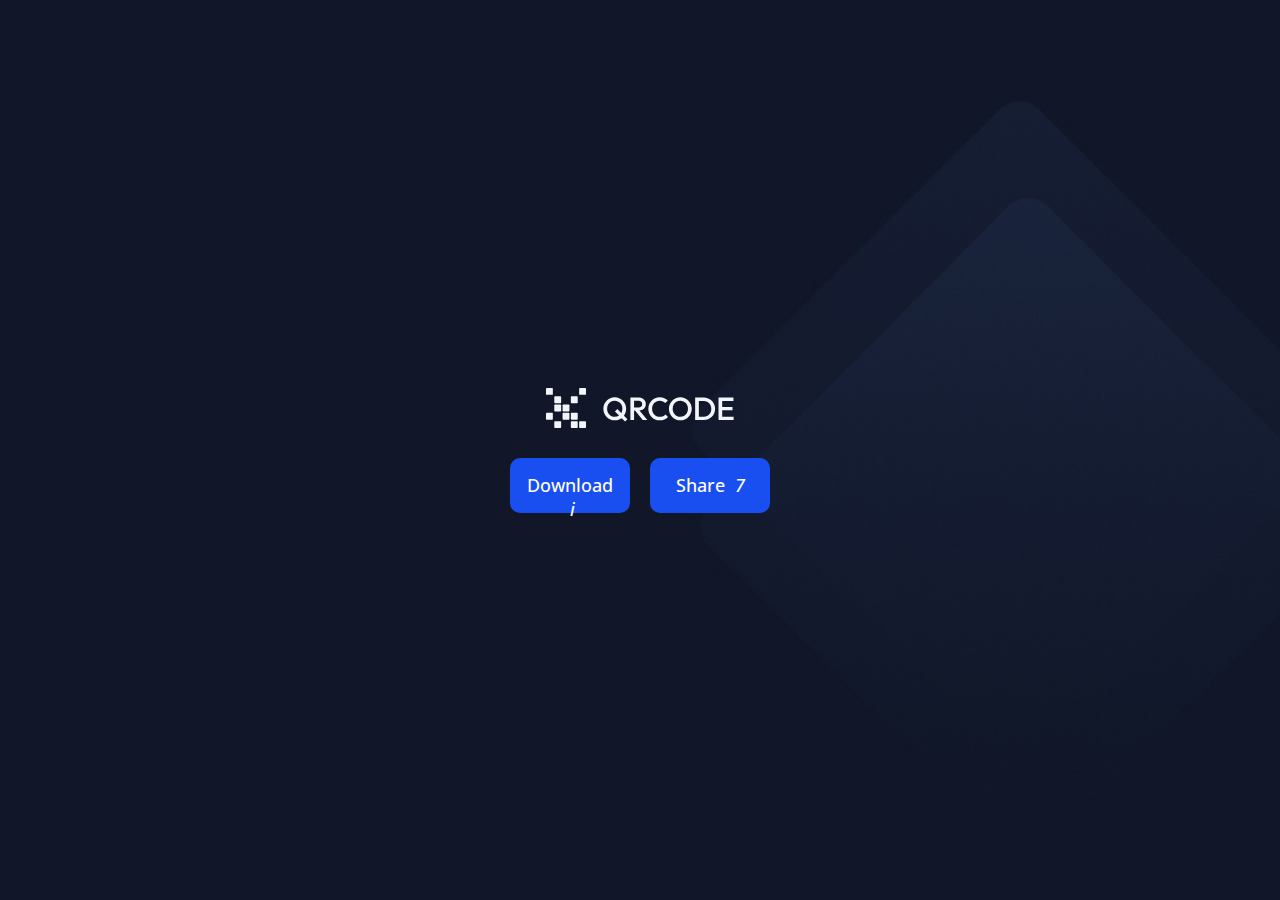
==== qrcode.html @ ef285a07 "commit" ====
<!DOCTYPE html>
<html lang="en">
  <head>
    <meta charset="UTF-8" />
    <meta name="viewport" content="width=device-width, initial-scale=1.0" />

    <link
      rel="icon"
      href="resources/favicon.ico"
      type="image/x-icon"
      sizes="96x96"
    />
    <link rel="stylesheet" href="style.css">

    <title>QR code generator | devChallenges.io</title>
  </head>
  <body></body>

 
    <div class="container">
      <img src="resources/Logo.svg" alt="logo">
      <div class="btn-group">
        <button type="submit">Download &nbsp;<i>i</i></button>
        <button type="submit">Share &nbsp;<i>7</i></button>
      </div>
    </div>
  </body>
</html>
---- style.css ----
@import url('https://fonts.googleapis.com/css2?family=Heebo:wght@100..900&family=Open+Sans:ital,wght@0,300..800;1,300..800&display=swap');

* {
    margin: 0;
    padding: 0;
    box-sizing: border-box;
  }

  body {
    height: 100vh;
    width: 100%;
    background: url(resources/qa-bg.jpg) #030617;
    background-repeat: no-repeat;
    background-size: cover;
    font-family:  "Open Sans", sans-serif ;
  }

  .author-info {
    font-size: 14px;
    text-align: center;
    margin-top: 16px;
    color: #fff;
  }

.container{
    width: 100%;
    height: 100vh;
    display: flex;
    flex-direction: column;
    gap : 30px;
    justify-content: center;
    align-items: center;
    color : #fff; 
}
.form-container{
    display : flex;
    justify-content: space-between;
    align-items: center;
    border: #194ff1 solid 3px;
    padding: 10px;
    height: auto;
    width: 600px;
    border-radius: 20px;
}
.form-container button{
    background-color: #194ff1;
    border: none;
    border-radius: 10px;
    color: #fff;
    font-size: medium;
    font-weight: 500;
    width: 120px;
    padding: 15px;
}
.form-container input{
    background-color: transparent;
    font-size: 16px;
    color: #fff;
    border: none;
    padding-left: 10px ;
    outline: none;
    width: 400px;
    
}

.form-container input::placeholder{
    color: #fff;
    font-size: 16px;
    font-weight: 400;
}
.btn-group{
    display: flex;
    gap: 20px;
        button{
            background-color: #194ff1;
            border: none;
            border-radius: 10px;
            color: #fff;
            font-size: 18px;
            font-weight: 500;
            width: 120px;
            height: 55px;
            padding: 15px;
            font-family: "Open Sans";
            }
    
}
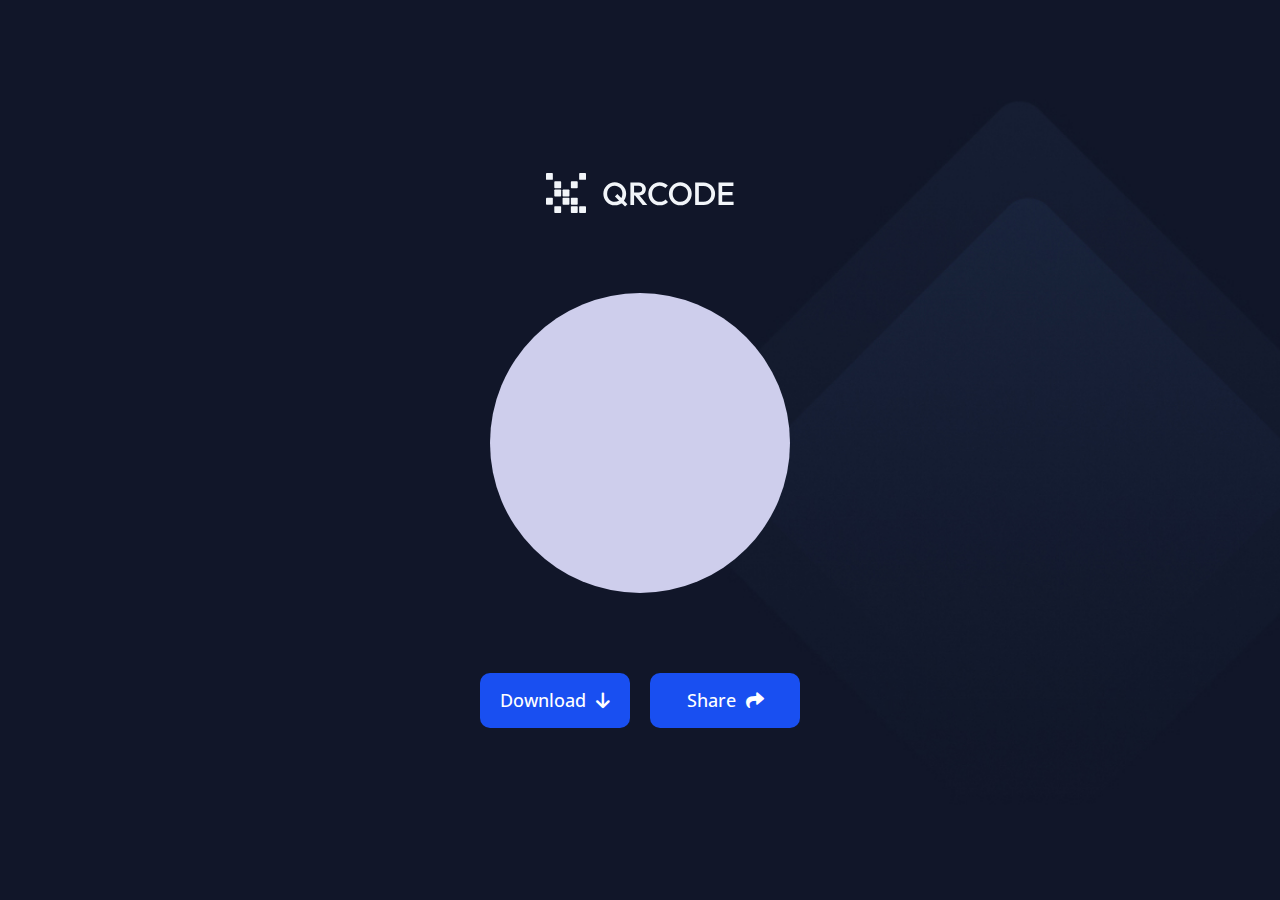
==== commit 2e6b2dd7: "commit" ====
--- a/qrcode.html
+++ b/qrcode.html
@@ -3,6 +3,8 @@
   <head>
     <meta charset="UTF-8" />
     <meta name="viewport" content="width=device-width, initial-scale=1.0" />
+    <!-- Font Awesome CDN -->
+<link href="https://cdnjs.cloudflare.com/ajax/libs/font-awesome/6.0.0-beta3/css/all.min.css" rel="stylesheet">
 
     <link
       rel="icon"
@@ -19,9 +21,12 @@
  
     <div class="container">
       <img src="resources/Logo.svg" alt="logo">
+      <div class="qrcode-holder">
+
+      </div>
       <div class="btn-group">
-        <button type="submit">Download &nbsp;<i>i</i></button>
-        <button type="submit">Share &nbsp;<i>7</i></button>
+        <button type="submit">Download &nbsp;<i class="fa-solid fa-arrow-down"></i></button>
+        <button type="submit">Share &nbsp;<i class="fa-solid fa-share"></i></button>
       </div>
     </div>
   </body>
--- a/style.css
+++ b/style.css
@@ -78,10 +78,16 @@
             color: #fff;
             font-size: 18px;
             font-weight: 500;
-            width: 120px;
+            width: 150px;
             height: 55px;
             padding: 15px;
             font-family: "Open Sans";
             }
-    
+}
+.qrcode-holder{
+    margin: 50px 0px;
+    height: 300px;
+    width: 300px;
+    background: #ceceec;
+    border-radius: 50%;
 }